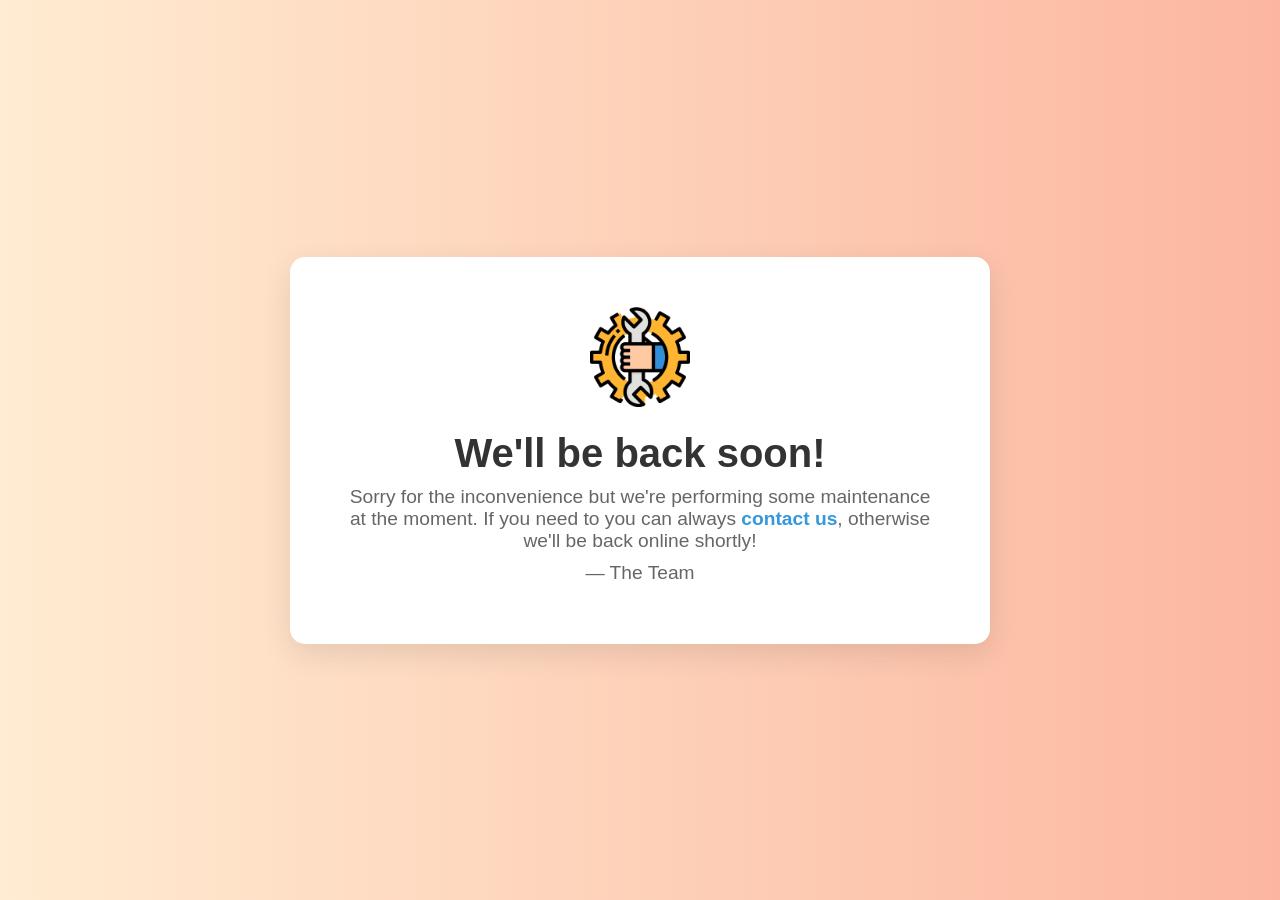
==== about.html @ 85e115bd "update" ====
<!DOCTYPE html>
<html lang="en">
<head>
    <meta charset="UTF-8">
    <meta name="viewport" content="width=device-width, initial-scale=1.0">
    <title>Under Maintenance</title>
    <link rel="stylesheet" href="styles.css">
</head>
<body>
    <div class="container">
        <div class="maintenance-icon">
            <img src="maintenance.png" alt="Maintenance Icon">
        </div>
        <h1>We'll be back soon!</h1>
        <p>Sorry for the inconvenience but we're performing some maintenance at the moment. If you need to you can always <a href="mailto:support@example.com">contact us</a>, otherwise we'll be back online shortly!</p>
        <p>&mdash; The Team</p>
    </div>
    <script src="scripts.js"></script>
</body>
</html>
---- styles.css ----
body {
    margin: 0;
    padding: 0;
    font-family: 'Arial', sans-serif;
    display: flex;
    justify-content: center;
    align-items: center;
    height: 100vh;
    background: linear-gradient(to right, #ffecd2, #fcb69f);
}

.container {
    text-align: center;
    background: #fff;
    padding: 50px;
    border-radius: 15px;
    box-shadow: 0 10px 30px rgba(0, 0, 0, 0.1);
    max-width: 600px;
    margin: 20px;
}

.maintenance-icon img {
    width: 100px;
    height: 100px;
}

h1 {
    margin: 20px 0 10px;
    font-size: 2.5em;
    color: #333;
}

p {
    font-size: 1.2em;
    color: #666;
    margin: 10px 0;
}

a {
    color: #3498db;
    text-decoration: none;
    font-weight: bold;
}

a:hover {
    text-decoration: underline;
}
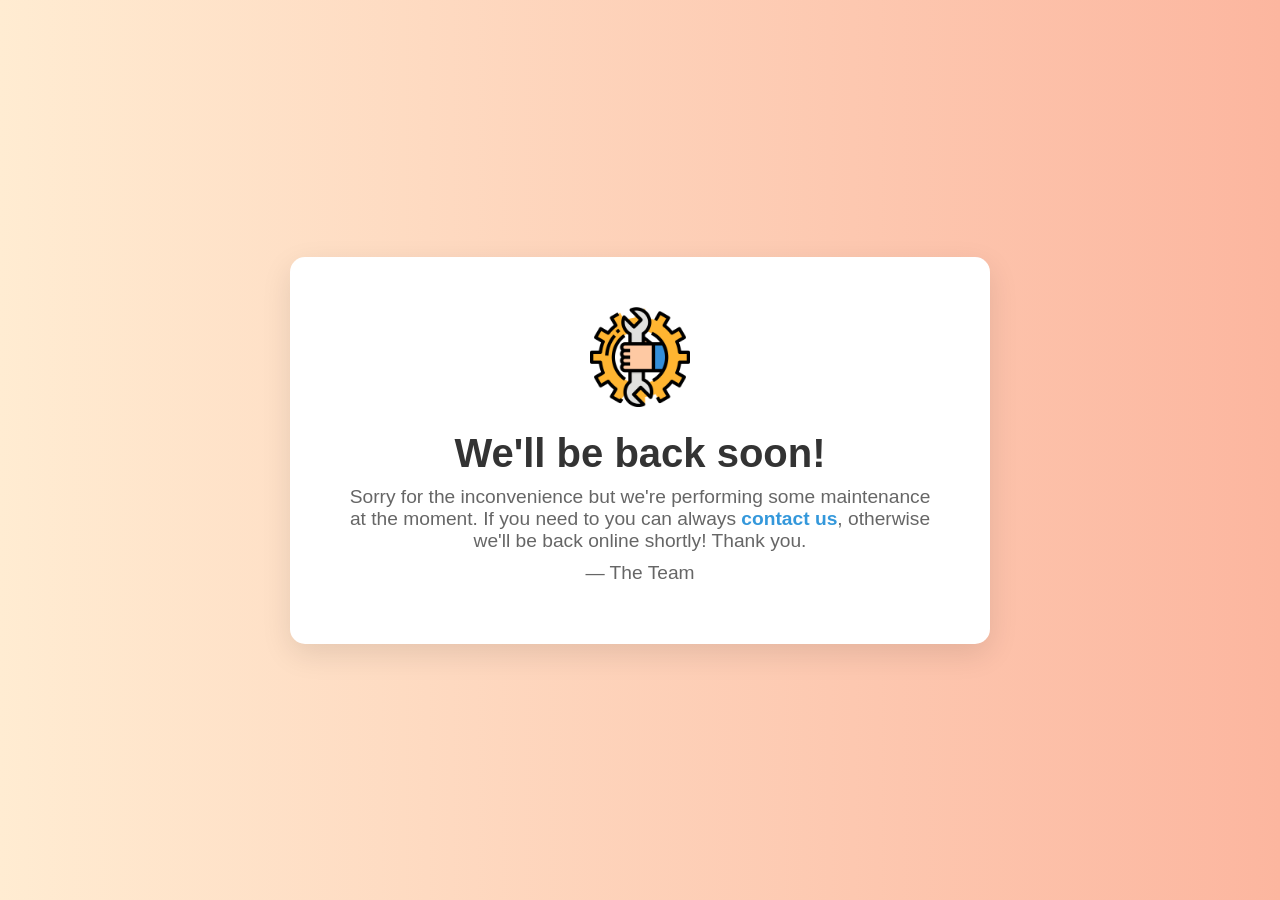
==== commit 2f272d79: "Update about.html" ====
--- a/about.html
+++ b/about.html
@@ -12,7 +12,7 @@
             <img src="maintenance.png" alt="Maintenance Icon">
         </div>
         <h1>We'll be back soon!</h1>
-        <p>Sorry for the inconvenience but we're performing some maintenance at the moment. If you need to you can always <a href="mailto:support@example.com">contact us</a>, otherwise we'll be back online shortly!</p>
+        <p>Sorry for the inconvenience but we're performing some maintenance at the moment. If you need to you can always <a href="mailto:support@example.com">contact us</a>, otherwise we'll be back online shortly! Thank you.</p>
         <p>&mdash; The Team</p>
     </div>
     <script src="scripts.js"></script>
